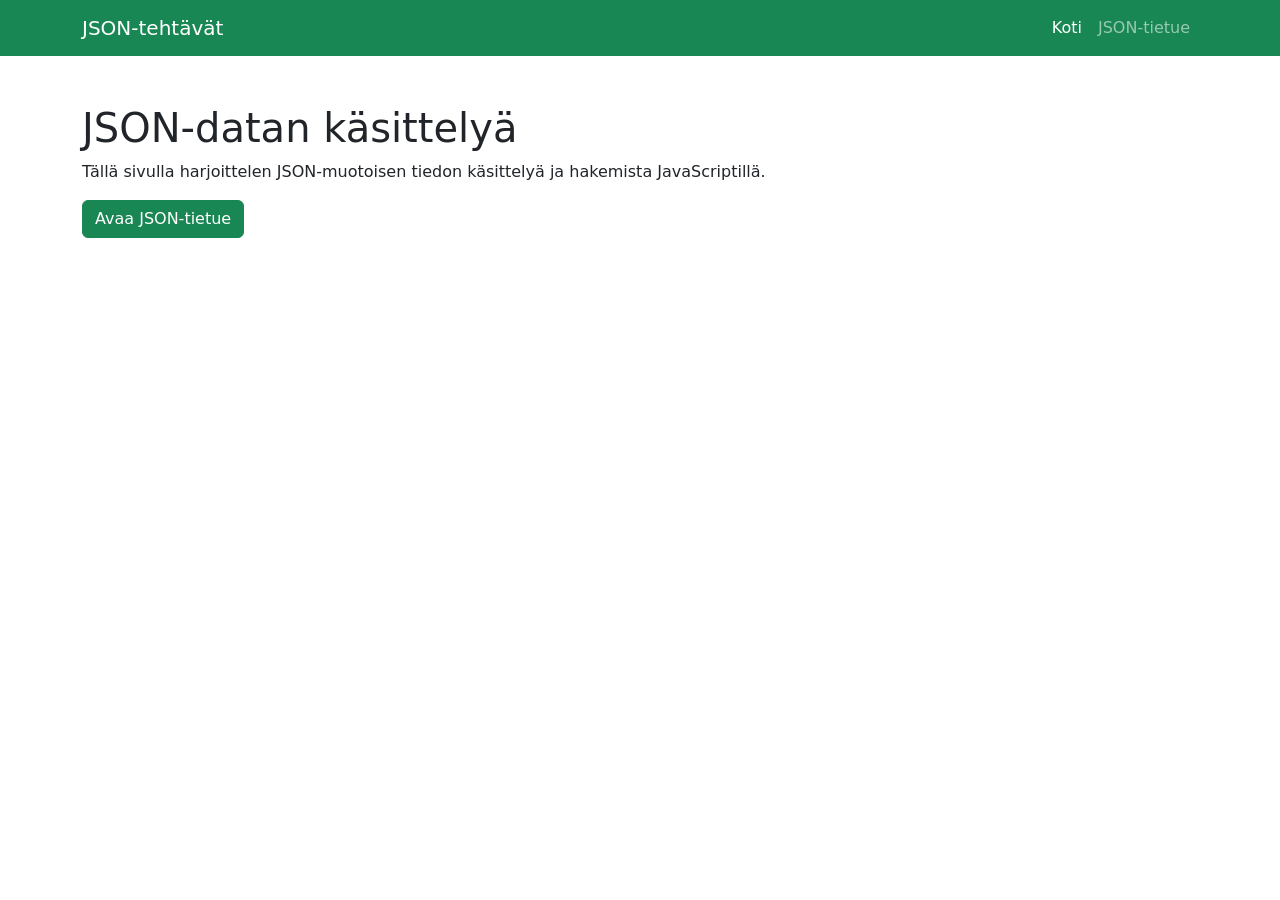
==== JSON/index.html @ aa6f0486 "index.html" ====
<!DOCTYPE html>
<html lang="fi">
<head>
    <meta charset="UTF-8">
    <meta name="viewport" content="width=device-width, initial-scale=1.0">
    <title>JSON-tehtävät</title>

    <!-- Bootstrapin tyylit -->
    <link href="https://cdn.jsdelivr.net/npm/bootstrap@5.3.3/dist/css/bootstrap.min.css"
          rel="stylesheet">

    <!-- Oma tyylitiedosto -->
    <link rel="stylesheet" href="styles.css">
</head>
<body>

    <!-- Navigaatio -->
    <nav class="navbar navbar-expand-lg navbar-dark bg-success">
        <div class="container">
            <a class="navbar-brand" href="index.html">JSON-tehtävät</a>

            <button class="navbar-toggler" type="button"
                    data-bs-toggle="collapse" data-bs-target="#valikko"
                    aria-controls="valikko" aria-expanded="false"
                    aria-label="Avaa navigaatio">
                <span class="navbar-toggler-icon"></span>
            </button>

            <div class="collapse navbar-collapse" id="valikko">
                <ul class="navbar-nav ms-auto">
                    <li class="nav-item">
                        <a class="nav-link active" href="index.html">Koti</a>
                    </li>
                    <li class="nav-item">
                        <a class="nav-link" href="tietue.JSON">JSON-tietue</a>
                    </li>
                </ul>
            </div>
        </div>
    </nav>

    <!-- Sivun sisältö -->
    <main class="container py-5">
        <h1>JSON-datan käsittelyä</h1>
        <p>
            Tällä sivulla harjoittelen JSON-muotoisen tiedon
            käsittelyä ja hakemista JavaScriptillä.
        </p>

        <a href="tietue.JSON" class="btn btn-success">
            Avaa JSON-tietue
        </a>
    </main>

    <!-- Bootstrapin JavaScript navigaatiota varten -->
    <script src="https://cdn.jsdelivr.net/npm/bootstrap@5.3.3/dist/js/bootstrap.bundle.min.js"></script>
</body>
</html>
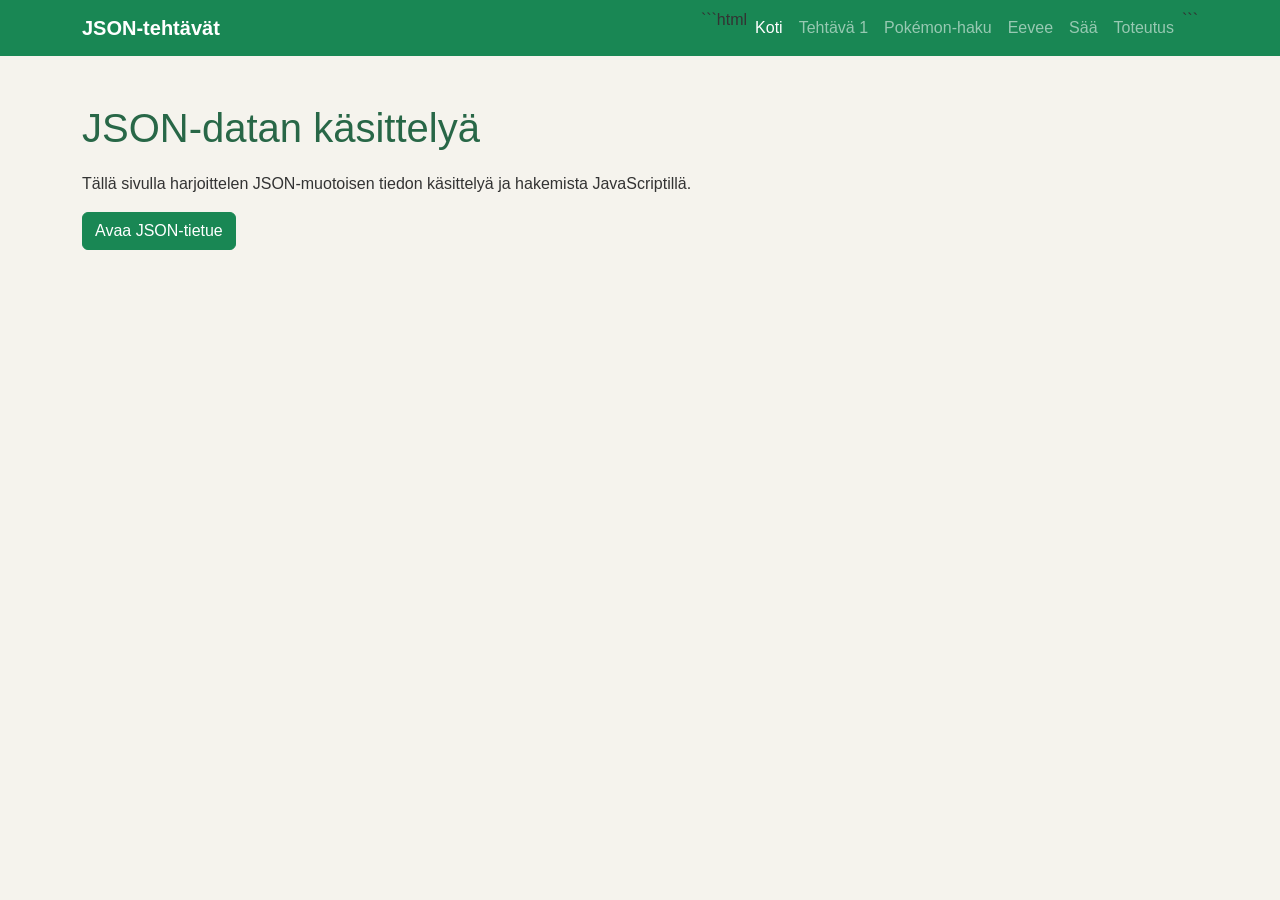
==== commit 25832599: "Update index.html" ====
--- a/JSON/index.html
+++ b/JSON/index.html
@@ -29,12 +29,27 @@
 
             <div class="collapse navbar-collapse" id="valikko">
                 <ul class="navbar-nav ms-auto">
-                    <li class="nav-item">
-                        <a class="nav-link active" href="index.html">Koti</a>
-                    </li>
-                    <li class="nav-item">
-                        <a class="nav-link" href="tietue.JSON">JSON-tietue</a>
-                    </li>
+                 ```html
+<li class="nav-item">
+    <a class="nav-link active" href="index.html">Koti</a>
+</li>
+<li class="nav-item">
+    <a class="nav-link" href="haku.html">Tehtävä 1</a>
+</li>
+<li class="nav-item">
+    <a class="nav-link" href="poke.html">Pokémon-haku</a>
+</li>
+<li class="nav-item">
+    <a class="nav-link" href="eevee.html">Eevee</a>
+</li>
+<li class="nav-item">
+    <a class="nav-link" href="saa.html">Sää</a>
+</li>
+<li class="nav-item">
+    <a class="nav-link" href="toteutus.html">Toteutus</a>
+</li>
+```
+
                 </ul>
             </div>
         </div>
--- a/JSON/styles.css
+++ b/JSON/styles.css
@@ -0,0 +1,21 @@
+
+/* JSON-tehtävien sivun omat tyylit */
+
+body {
+    background-color: #f5f3ed;
+    color: #333333;
+    font-family: Arial, sans-serif;
+}
+
+h1 {
+    color: #286747;
+    margin-bottom: 20px;
+}
+
+main {
+    min-height: 70vh;
+}
+
+.navbar-brand {
+    font-weight: bold;
+}
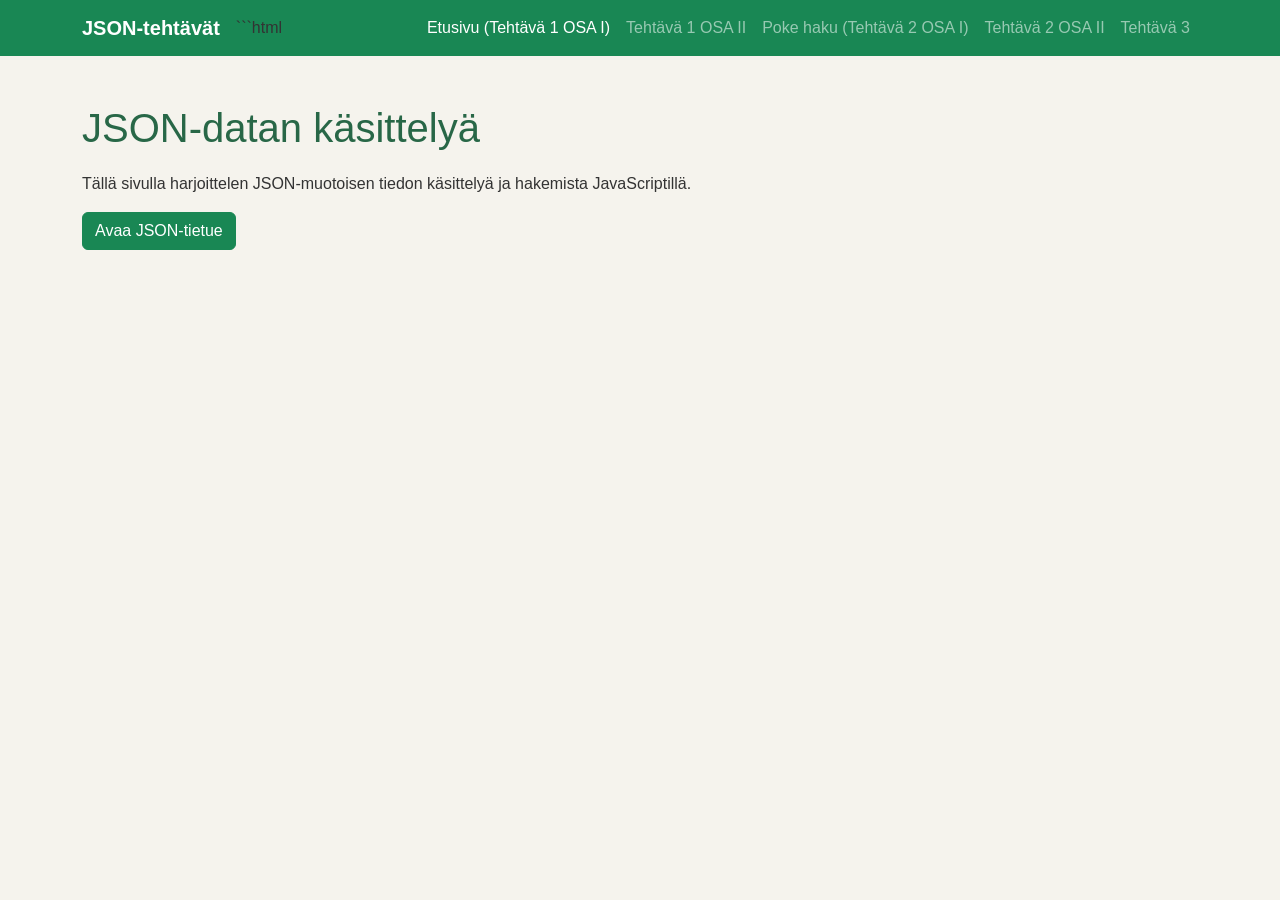
==== commit 5fd2679d: "Update index.html" ====
--- a/JSON/index.html
+++ b/JSON/index.html
@@ -28,29 +28,35 @@
             </button>
 
             <div class="collapse navbar-collapse" id="valikko">
-                <ul class="navbar-nav ms-auto">
-                 ```html
-<li class="nav-item">
-    <a class="nav-link active" href="index.html">Koti</a>
-</li>
-<li class="nav-item">
-    <a class="nav-link" href="haku.html">Tehtävä 1</a>
-</li>
-<li class="nav-item">
-    <a class="nav-link" href="poke.html">Pokémon-haku</a>
-</li>
-<li class="nav-item">
-    <a class="nav-link" href="eevee.html">Eevee</a>
-</li>
-<li class="nav-item">
-    <a class="nav-link" href="saa.html">Sää</a>
-</li>
-<li class="nav-item">
-    <a class="nav-link" href="toteutus.html">Toteutus</a>
-</li>
-```
+                ```html
+<ul class="navbar-nav ms-auto">
+    <li class="nav-item">
+        <a class="nav-link active" href="index.html">
+            Etusivu (Tehtävä 1 OSA I)
+        </a>
+    </li>
+    <li class="nav-item">
+        <a class="nav-link" href="toteutus.html">
+            Tehtävä 1 OSA II
+        </a>
+    </li>
+    <li class="nav-item">
+        <a class="nav-link" href="poke.html">
+            Poke haku (Tehtävä 2 OSA I)
+        </a>
+    </li>
+    <li class="nav-item">
+        <a class="nav-link" href="eevee.html">
+            Tehtävä 2 OSA II
+        </a>
+    </li>
+    <li class="nav-item">
+        <a class="nav-link" href="saa.html">
+            Tehtävä 3
+        </a>
+    </li>
+</ul>
 
-                </ul>
             </div>
         </div>
     </nav>
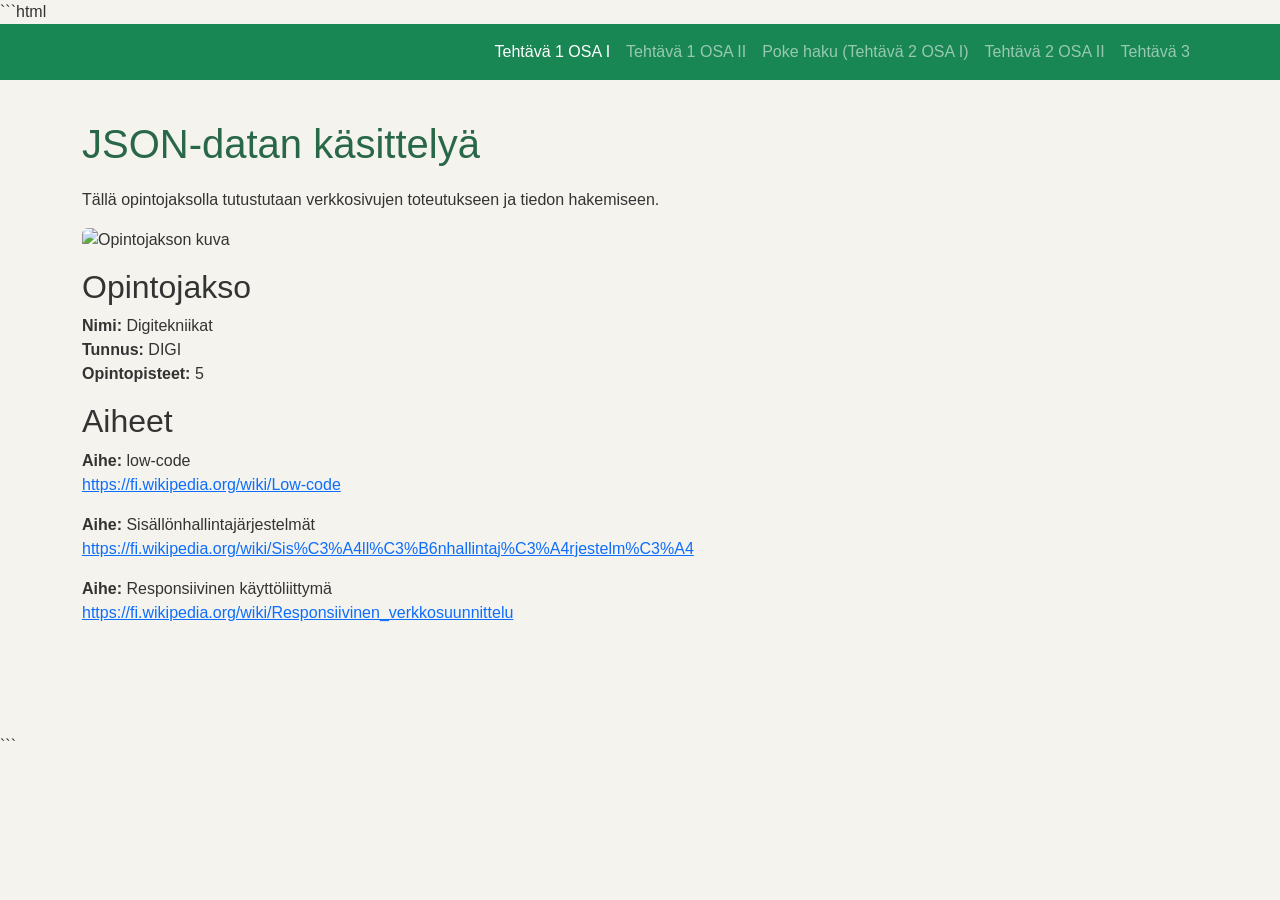
==== commit 5e90410c: "Update index.html" ====
--- a/JSON/index.html
+++ b/JSON/index.html
@@ -1,80 +1,93 @@
-
+```html
 <!DOCTYPE html>
 <html lang="fi">
 <head>
     <meta charset="UTF-8">
     <meta name="viewport" content="width=device-width, initial-scale=1.0">
-    <title>JSON-tehtävät</title>
-
-    <!-- Bootstrapin tyylit -->
-    <link href="https://cdn.jsdelivr.net/npm/bootstrap@5.3.3/dist/css/bootstrap.min.css"
-          rel="stylesheet">
-
-    <!-- Oma tyylitiedosto -->
+    <title>Tehtävä 1 OSA I - Digitekniikat</title>
+    <link href="https://cdn.jsdelivr.net/npm/bootstrap@5.3.3/dist/css/bootstrap.min.css" rel="stylesheet">
     <link rel="stylesheet" href="styles.css">
 </head>
 <body>
-
-    <!-- Navigaatio -->
-    <nav class="navbar navbar-expand-lg navbar-dark bg-success">
+    <nav class="navbar navbar-expand-lg navbar-dark bg-success mb-4">
         <div class="container">
-            <a class="navbar-brand" href="index.html">JSON-tehtävät</a>
-
             <button class="navbar-toggler" type="button"
                     data-bs-toggle="collapse" data-bs-target="#valikko"
                     aria-controls="valikko" aria-expanded="false"
                     aria-label="Avaa navigaatio">
                 <span class="navbar-toggler-icon"></span>
             </button>
-
             <div class="collapse navbar-collapse" id="valikko">
-                ```html
-<ul class="navbar-nav ms-auto">
-    <li class="nav-item">
-        <a class="nav-link active" href="index.html">
-            Etusivu (Tehtävä 1 OSA I)
-        </a>
-    </li>
-    <li class="nav-item">
-        <a class="nav-link" href="toteutus.html">
-            Tehtävä 1 OSA II
-        </a>
-    </li>
-    <li class="nav-item">
-        <a class="nav-link" href="poke.html">
-            Poke haku (Tehtävä 2 OSA I)
-        </a>
-    </li>
-    <li class="nav-item">
-        <a class="nav-link" href="eevee.html">
-            Tehtävä 2 OSA II
-        </a>
-    </li>
-    <li class="nav-item">
-        <a class="nav-link" href="saa.html">
-            Tehtävä 3
-        </a>
-    </li>
-</ul>
-
+                <ul class="navbar-nav ms-auto">
+                    <li class="nav-item">
+                        <a class="nav-link active" href="index.html">Tehtävä 1 OSA I</a>
+                    </li>
+                    <li class="nav-item">
+                        <a class="nav-link" href="toteutus.html">Tehtävä 1 OSA II</a>
+                    </li>
+                    <li class="nav-item">
+                        <a class="nav-link" href="poke.html">Poke haku (Tehtävä 2 OSA I)</a>
+                    </li>
+                    <li class="nav-item">
+                        <a class="nav-link" href="eevee.html">Tehtävä 2 OSA II</a>
+                    </li>
+                    <li class="nav-item">
+                        <a class="nav-link" href="saa.html">Tehtävä 3</a>
+                    </li>
+                </ul>
             </div>
         </div>
     </nav>
 
-    <!-- Sivun sisältö -->
-    <main class="container py-5">
-        <h1>JSON-datan käsittelyä</h1>
-        <p>
-            Tällä sivulla harjoittelen JSON-muotoisen tiedon
-            käsittelyä ja hakemista JavaScriptillä.
-        </p>
-
-        <a href="tietue.JSON" class="btn btn-success">
-            Avaa JSON-tietue
-        </a>
+    <main class="container py-3">
+        <div id="vastaus">Haetaan tietoja...</div>
     </main>
 
-    <!-- Bootstrapin JavaScript navigaatiota varten -->
+    <script>
+        fetch("./tietue.JSON")
+            .then(function (response) {
+                if (!response.ok) {
+                    throw new Error("JSON-tiedostoa ei löytynyt.");
+                }
+                return response.json();
+            })
+            .then(function (obj) {
+                let tiedot = "<h1>" + obj.otsikko + "</h1>";
+                tiedot += "<p>" + obj.kuvaus + "</p>";
+
+                tiedot += "<p><img class='img-fluid rounded' src='" +
+                    obj.kuva +
+                    "' alt='Opintojakson kuva' style='max-width: 300px;'></p>";
+
+                tiedot += "<h2>Opintojakso</h2>";
+                tiedot += "<p><strong>Nimi:</strong> " +
+                    obj.opintojakso.nimi + "<br>";
+                tiedot += "<strong>Tunnus:</strong> " +
+                    obj.opintojakso.tunnus + "<br>";
+                tiedot += "<strong>Opintopisteet:</strong> " +
+                    obj.opintojakso.opintopisteet + "</p>";
+
+                tiedot += "<h2>Aiheet</h2>";
+
+                for (let i = 0; i < obj.tekniikat.length; i++) {
+                    tiedot += "<p><strong>Aihe:</strong> " +
+                        obj.tekniikat[i].aihe + "<br>";
+                    tiedot += "<a href='" +
+                        obj.tekniikat[i].linkki +
+                        "' target='_blank' rel='noopener noreferrer'>" +
+                        obj.tekniikat[i].linkki + "</a></p>";
+                }
+
+                document.getElementById("vastaus").innerHTML = tiedot;
+            })
+            .catch(function (error) {
+                document.getElementById("vastaus").innerHTML =
+                    "<p>Tietojen hakeminen epäonnistui. Tarkista tietue.JSON-tiedosto.</p>";
+                console.error(error);
+            });
+    </script>
+
     <script src="https://cdn.jsdelivr.net/npm/bootstrap@5.3.3/dist/js/bootstrap.bundle.min.js"></script>
 </body>
 </html>
+```
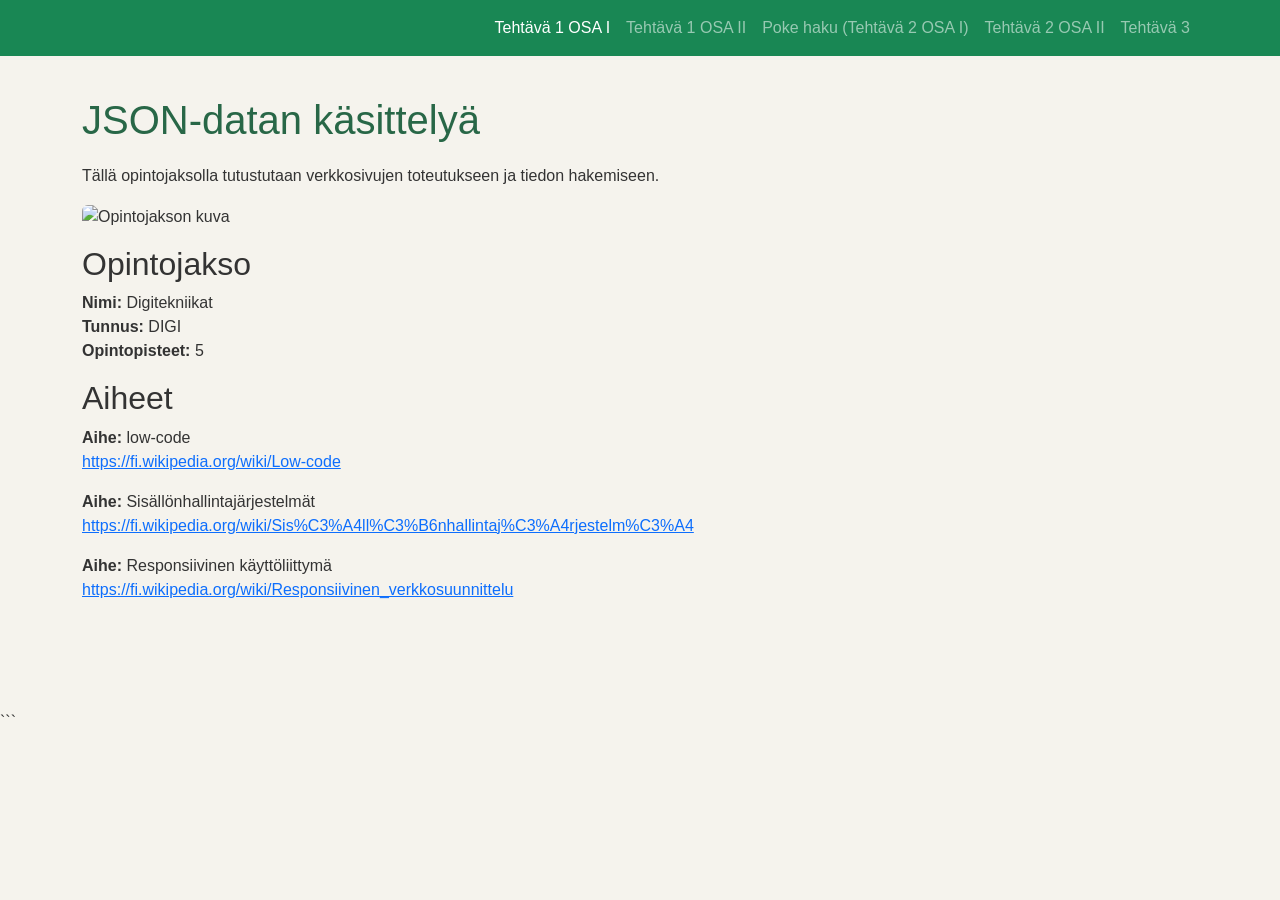
==== commit 1ebb0711: "Update index.html" ====
--- a/JSON/index.html
+++ b/JSON/index.html
@@ -1,4 +1,3 @@
-```html
 <!DOCTYPE html>
 <html lang="fi">
 <head>
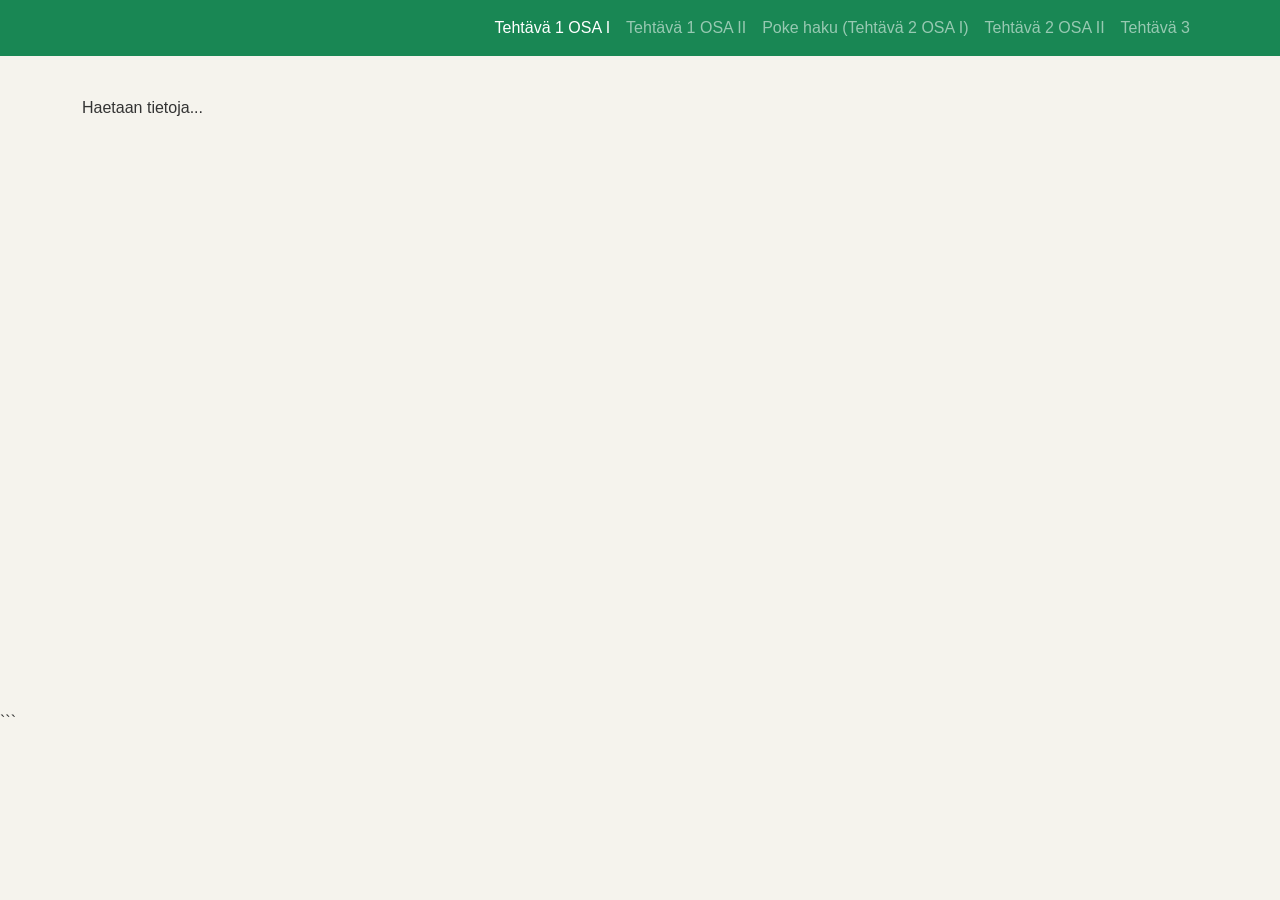
==== commit 678b3112: "Update index.html" ====
--- a/JSON/index.html
+++ b/JSON/index.html
@@ -50,35 +50,35 @@
                 }
                 return response.json();
             })
-            .then(function (obj) {
-                let tiedot = "<h1>" + obj.otsikko + "</h1>";
-                tiedot += "<p>" + obj.kuvaus + "</p>";
+     ```javascript
+.then(function (obj) {
+    let tiedot = "";
 
-                tiedot += "<p><img class='img-fluid rounded' src='" +
-                    obj.kuva +
-                    "' alt='Opintojakson kuva' style='max-width: 300px;'></p>";
+    tiedot += "<p><strong>Tunnus:</strong> " +
+        obj.opintojakso.tunnus + "</p>";
 
-                tiedot += "<h2>Opintojakso</h2>";
-                tiedot += "<p><strong>Nimi:</strong> " +
-                    obj.opintojakso.nimi + "<br>";
-                tiedot += "<strong>Tunnus:</strong> " +
-                    obj.opintojakso.tunnus + "<br>";
-                tiedot += "<strong>Opintopisteet:</strong> " +
-                    obj.opintojakso.opintopisteet + "</p>";
+    tiedot += "<p><strong>Opintopisteet:</strong> " +
+        obj.opintojakso.opintopisteet + "</p>";
 
-                tiedot += "<h2>Aiheet</h2>";
+    tiedot += "<p><img class='img-fluid rounded' src='" +
+        obj.kuva +
+        "' alt='Opintojakson kuva' style='max-width: 300px;'></p>";
 
-                for (let i = 0; i < obj.tekniikat.length; i++) {
-                    tiedot += "<p><strong>Aihe:</strong> " +
-                        obj.tekniikat[i].aihe + "<br>";
-                    tiedot += "<a href='" +
-                        obj.tekniikat[i].linkki +
-                        "' target='_blank' rel='noopener noreferrer'>" +
-                        obj.tekniikat[i].linkki + "</a></p>";
-                }
+    tiedot += "<h2>Aiheet</h2>";
 
-                document.getElementById("vastaus").innerHTML = tiedot;
-            })
+    for (let i = 0; i < obj.tekniikat.length; i++) {
+        tiedot += "<p><strong>Aihe: " +
+            obj.tekniikat[i].aihe + "</strong><br>";
+
+        tiedot += "<a href='" + obj.tekniikat[i].linkki +
+            "' target='_blank' rel='noopener noreferrer'>" +
+            obj.tekniikat[i].linkki + "</a></p>";
+    }
+
+    document.getElementById("vastaus").innerHTML = tiedot;
+})
+```
+
             .catch(function (error) {
                 document.getElementById("vastaus").innerHTML =
                     "<p>Tietojen hakeminen epäonnistui. Tarkista tietue.JSON-tiedosto.</p>";
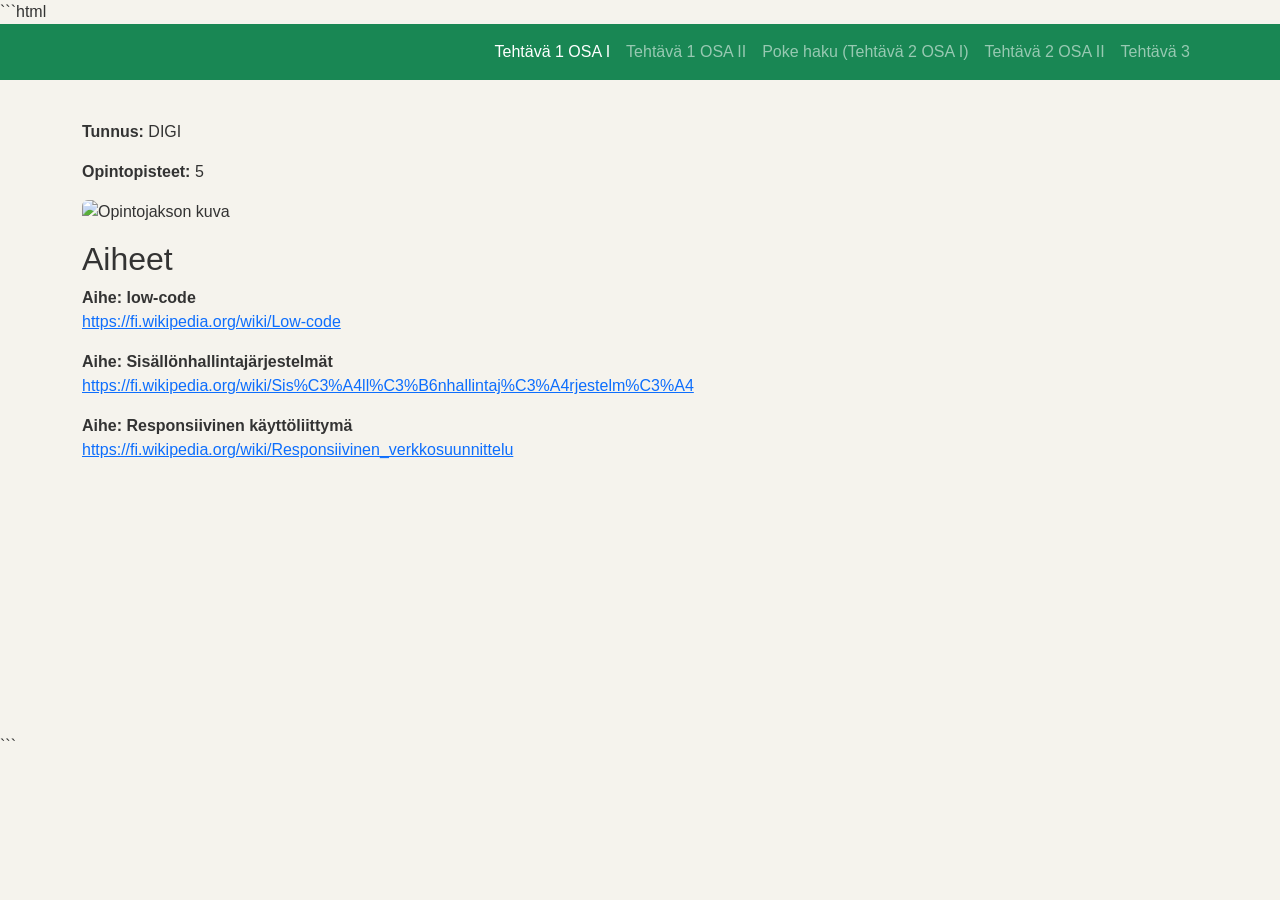
==== commit 78f165bd: "Update index.html" ====
--- a/JSON/index.html
+++ b/JSON/index.html
@@ -1,92 +1,93 @@
+```html
 <!DOCTYPE html>
 <html lang="fi">
 <head>
     <meta charset="UTF-8">
     <meta name="viewport" content="width=device-width, initial-scale=1.0">
-    <title>Tehtävä 1 OSA I - Digitekniikat</title>
+    <title>Tehtävä 1 OSA I</title>
     <link href="https://cdn.jsdelivr.net/npm/bootstrap@5.3.3/dist/css/bootstrap.min.css" rel="stylesheet">
     <link rel="stylesheet" href="styles.css">
 </head>
 <body>
-    <nav class="navbar navbar-expand-lg navbar-dark bg-success mb-4">
-        <div class="container">
-            <button class="navbar-toggler" type="button"
-                    data-bs-toggle="collapse" data-bs-target="#valikko"
-                    aria-controls="valikko" aria-expanded="false"
-                    aria-label="Avaa navigaatio">
-                <span class="navbar-toggler-icon"></span>
-            </button>
-            <div class="collapse navbar-collapse" id="valikko">
-                <ul class="navbar-nav ms-auto">
-                    <li class="nav-item">
-                        <a class="nav-link active" href="index.html">Tehtävä 1 OSA I</a>
-                    </li>
-                    <li class="nav-item">
-                        <a class="nav-link" href="toteutus.html">Tehtävä 1 OSA II</a>
-                    </li>
-                    <li class="nav-item">
-                        <a class="nav-link" href="poke.html">Poke haku (Tehtävä 2 OSA I)</a>
-                    </li>
-                    <li class="nav-item">
-                        <a class="nav-link" href="eevee.html">Tehtävä 2 OSA II</a>
-                    </li>
-                    <li class="nav-item">
-                        <a class="nav-link" href="saa.html">Tehtävä 3</a>
-                    </li>
-                </ul>
-            </div>
+
+<nav class="navbar navbar-expand-lg navbar-dark bg-success mb-4">
+    <div class="container">
+        <button class="navbar-toggler" type="button"
+                data-bs-toggle="collapse" data-bs-target="#valikko"
+                aria-controls="valikko" aria-expanded="false"
+                aria-label="Avaa navigaatio">
+            <span class="navbar-toggler-icon"></span>
+        </button>
+
+        <div class="collapse navbar-collapse" id="valikko">
+            <ul class="navbar-nav ms-auto">
+                <li class="nav-item">
+                    <a class="nav-link active" href="index.html">Tehtävä 1 OSA I</a>
+                </li>
+                <li class="nav-item">
+                    <a class="nav-link" href="toteutus.html">Tehtävä 1 OSA II</a>
+                </li>
+                <li class="nav-item">
+                    <a class="nav-link" href="poke.html">Poke haku (Tehtävä 2 OSA I)</a>
+                </li>
+                <li class="nav-item">
+                    <a class="nav-link" href="eevee.html">Tehtävä 2 OSA II</a>
+                </li>
+                <li class="nav-item">
+                    <a class="nav-link" href="saa.html">Tehtävä 3</a>
+                </li>
+            </ul>
         </div>
-    </nav>
+    </div>
+</nav>
 
-    <main class="container py-3">
-        <div id="vastaus">Haetaan tietoja...</div>
-    </main>
+<main class="container py-3">
+    <div id="vastaus">Haetaan tietoja...</div>
+</main>
 
-    <script>
-        fetch("./tietue.JSON")
-            .then(function (response) {
-                if (!response.ok) {
-                    throw new Error("JSON-tiedostoa ei löytynyt.");
-                }
-                return response.json();
-            })
-     ```javascript
-.then(function (obj) {
-    let tiedot = "";
+<script>
+fetch("./tietue.JSON")
+    .then(function(response) {
+        if (!response.ok) {
+            throw new Error("JSON-tiedostoa ei löytynyt.");
+        }
+        return response.json();
+    })
+    .then(function(obj) {
+        let tiedot = "";
 
-    tiedot += "<p><strong>Tunnus:</strong> " +
-        obj.opintojakso.tunnus + "</p>";
+        tiedot += "<p><strong>Tunnus:</strong> " +
+            obj.opintojakso.tunnus + "</p>";
 
-    tiedot += "<p><strong>Opintopisteet:</strong> " +
-        obj.opintojakso.opintopisteet + "</p>";
+        tiedot += "<p><strong>Opintopisteet:</strong> " +
+            obj.opintojakso.opintopisteet + "</p>";
 
-    tiedot += "<p><img class='img-fluid rounded' src='" +
-        obj.kuva +
-        "' alt='Opintojakson kuva' style='max-width: 300px;'></p>";
+        tiedot += "<p><img class='img-fluid rounded' src='" +
+            obj.kuva +
+            "' alt='Opintojakson kuva' style='max-width: 300px;'></p>";
 
-    tiedot += "<h2>Aiheet</h2>";
+        tiedot += "<h2>Aiheet</h2>";
 
-    for (let i = 0; i < obj.tekniikat.length; i++) {
-        tiedot += "<p><strong>Aihe: " +
-            obj.tekniikat[i].aihe + "</strong><br>";
+        for (let i = 0; i < obj.tekniikat.length; i++) {
+            tiedot += "<p><strong>Aihe: " +
+                obj.tekniikat[i].aihe + "</strong><br>";
 
-        tiedot += "<a href='" + obj.tekniikat[i].linkki +
-            "' target='_blank' rel='noopener noreferrer'>" +
-            obj.tekniikat[i].linkki + "</a></p>";
-    }
+            tiedot += "<a href='" + obj.tekniikat[i].linkki +
+                "' target='_blank' rel='noopener noreferrer'>" +
+                obj.tekniikat[i].linkki + "</a></p>";
+        }
 
-    document.getElementById("vastaus").innerHTML = tiedot;
-})
-```
+        document.getElementById("vastaus").innerHTML = tiedot;
+    })
+    .catch(function(error) {
+        document.getElementById("vastaus").innerHTML =
+            "<p>Tietojen haku epäonnistui: " +
+            error.message + "</p>";
+        console.error(error);
+    });
+</script>
 
-            .catch(function (error) {
-                document.getElementById("vastaus").innerHTML =
-                    "<p>Tietojen hakeminen epäonnistui. Tarkista tietue.JSON-tiedosto.</p>";
-                console.error(error);
-            });
-    </script>
-
-    <script src="https://cdn.jsdelivr.net/npm/bootstrap@5.3.3/dist/js/bootstrap.bundle.min.js"></script>
+<script src="https://cdn.jsdelivr.net/npm/bootstrap@5.3.3/dist/js/bootstrap.bundle.min.js"></script>
 </body>
 </html>
 ```
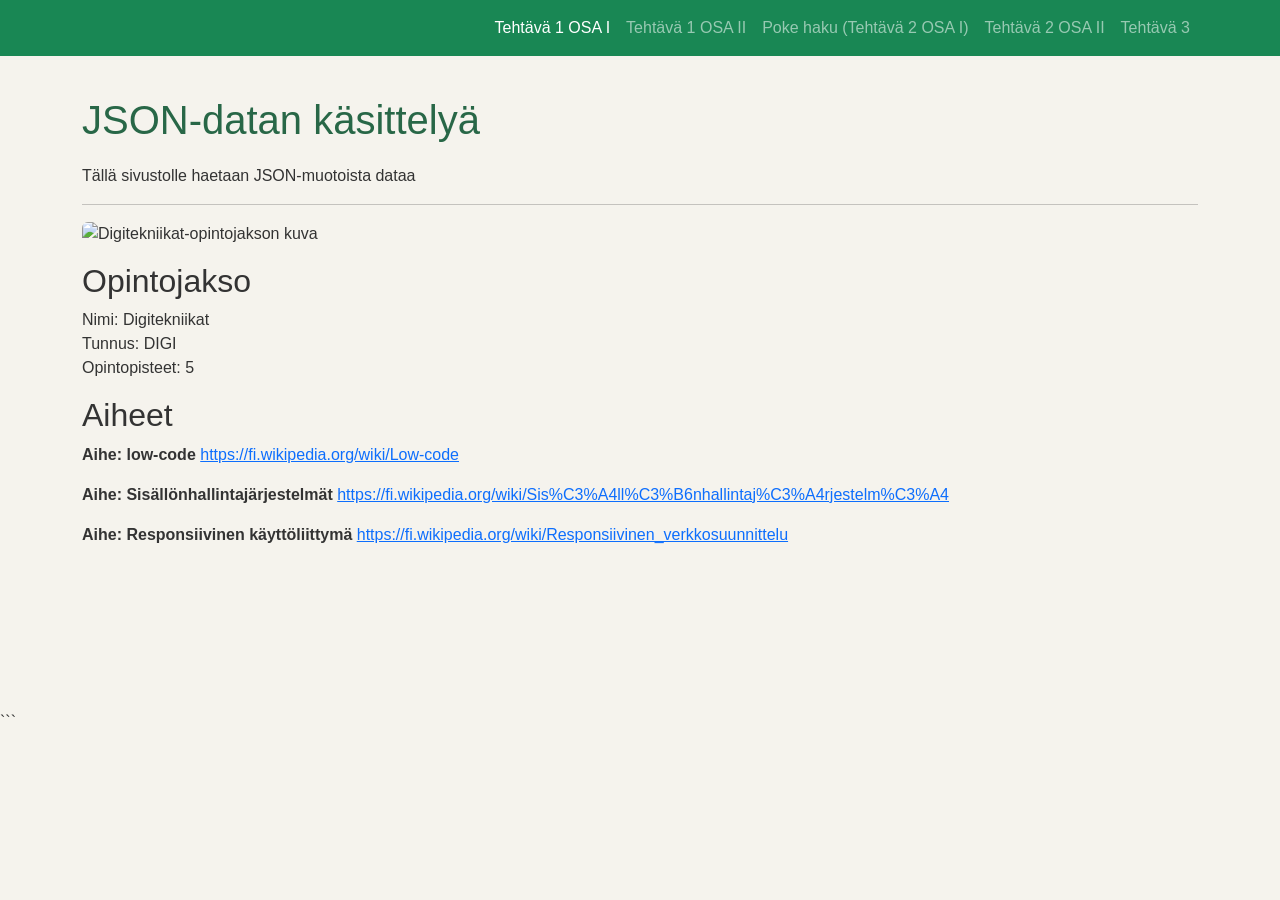
==== commit 3ba61538: "Update index.html" ====
--- a/JSON/index.html
+++ b/JSON/index.html
@@ -1,10 +1,9 @@
-```html
 <!DOCTYPE html>
 <html lang="fi">
 <head>
     <meta charset="UTF-8">
     <meta name="viewport" content="width=device-width, initial-scale=1.0">
-    <title>Tehtävä 1 OSA I</title>
+    <title>JSON-datan käsittelyä</title>
     <link href="https://cdn.jsdelivr.net/npm/bootstrap@5.3.3/dist/css/bootstrap.min.css" rel="stylesheet">
     <link rel="stylesheet" href="styles.css">
 </head>
@@ -54,24 +53,26 @@
         return response.json();
     })
     .then(function(obj) {
-        let tiedot = "";
+        let tiedot = "<h1>JSON-datan käsittelyä</h1>";
+        tiedot += "<p>Tällä sivustolle haetaan JSON-muotoista dataa</p>";
+        tiedot += "<hr>";
 
-        tiedot += "<p><strong>Tunnus:</strong> " +
-            obj.opintojakso.tunnus + "</p>";
+        tiedot += "<p><img class='img-fluid rounded' " +
+            "src='https://jaakkola.github.io/json/digi.JPG' " +
+            "alt='Digitekniikat-opintojakson kuva' " +
+            "style='max-width: 500px;'></p>";
 
-        tiedot += "<p><strong>Opintopisteet:</strong> " +
+        tiedot += "<h2>Opintojakso</h2>";
+        tiedot += "<p>Nimi: " + obj.opintojakso.nimi + "<br>";
+        tiedot += "Tunnus: " + obj.opintojakso.tunnus + "<br>";
+        tiedot += "Opintopisteet: " +
             obj.opintojakso.opintopisteet + "</p>";
-
-        tiedot += "<p><img class='img-fluid rounded' src='" +
-            obj.kuva +
-            "' alt='Opintojakson kuva' style='max-width: 300px;'></p>";
 
         tiedot += "<h2>Aiheet</h2>";
 
         for (let i = 0; i < obj.tekniikat.length; i++) {
             tiedot += "<p><strong>Aihe: " +
-                obj.tekniikat[i].aihe + "</strong><br>";
-
+                obj.tekniikat[i].aihe + "</strong> ";
             tiedot += "<a href='" + obj.tekniikat[i].linkki +
                 "' target='_blank' rel='noopener noreferrer'>" +
                 obj.tekniikat[i].linkki + "</a></p>";
